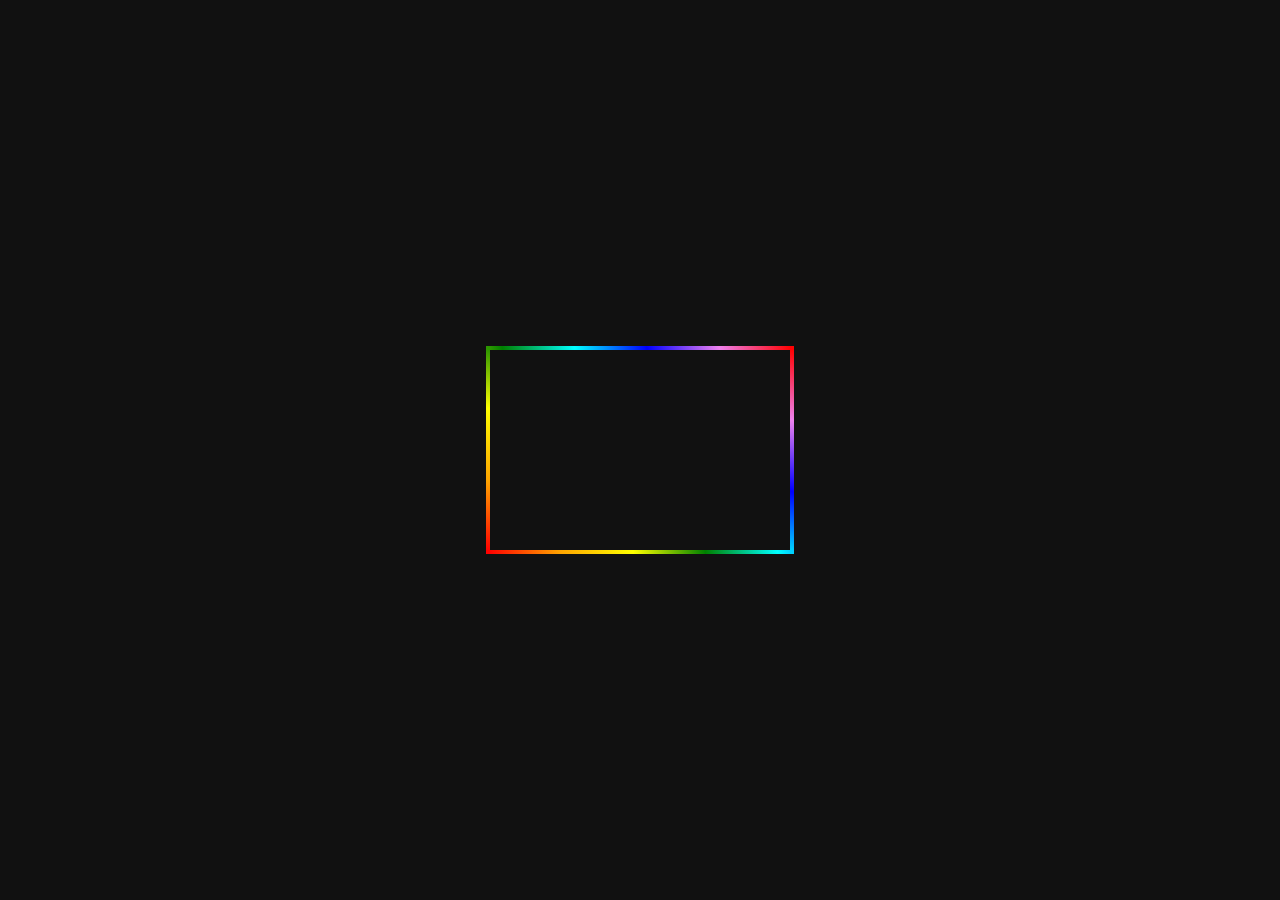
==== demo.html @ ffc2292b "personal-portfolio" ====
<!DOCTYPE html>
<html lang="en">
<head>
  <meta charset="UTF-8">
  <title>Simple RGB Border</title>
  <style>
    body {
      margin: 0;
      height: 100vh;
      background: #111;
      display: flex;
      justify-content: center;
      align-items: center;
    }

    .rgb-border {
      width: 300px;
      height: 200px;
      border: 4px solid;
      border-radius: 12px;
      background: transparent;
      border-image: linear-gradient(45deg,
        red, orange, yellow, green, cyan, blue, violet, red) 1;
      animation: borderAnimation 6s linear infinite;
    }

    @keyframes borderAnimation {
      0% {
        border-image-source: linear-gradient(45deg,
          red, orange, yellow, green, cyan, blue, violet, red);
      }
      100% {
        border-image-source: linear-gradient(405deg,
          red, orange, yellow, green, cyan, blue, violet, red);
      }
    }
  </style>
</head>
<body>
  <div class="rgb-border"></div>
</body>
</html>
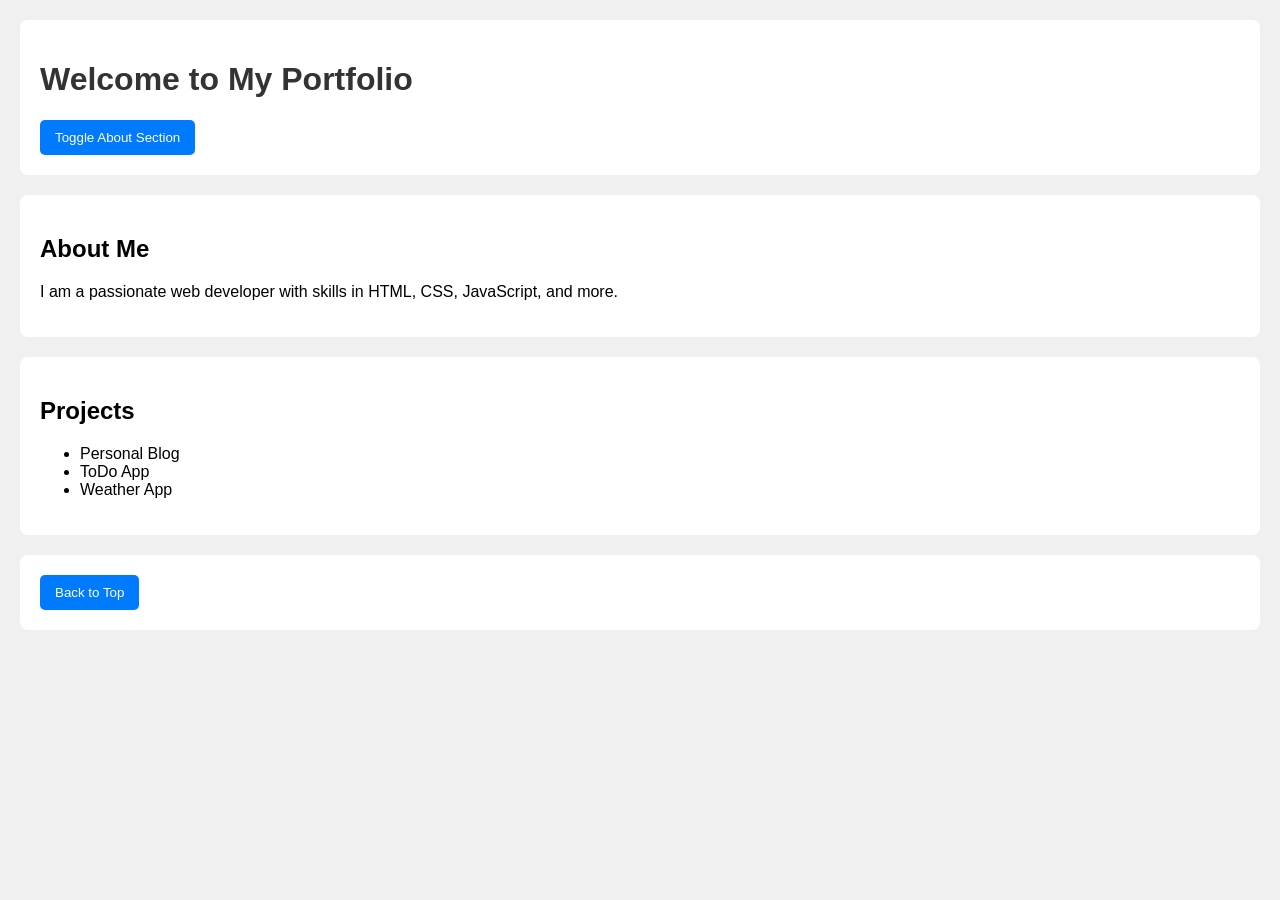
==== commit 26efc8ed: "add one button at end for back to top and change in margin" ====
--- a/demo.html
+++ b/demo.html
@@ -2,41 +2,88 @@
 <html lang="en">
 <head>
   <meta charset="UTF-8">
-  <title>Simple RGB Border</title>
+  <title>My Portfolio</title>
   <style>
     body {
-      margin: 0;
-      height: 100vh;
-      background: #111;
-      display: flex;
-      justify-content: center;
-      align-items: center;
-    }
+  font-family: Arial, sans-serif;
+  margin: 20px;
+  background-color: #f0f0f0;
+}
 
-    .rgb-border {
-      width: 300px;
-      height: 200px;
-      border: 4px solid;
-      border-radius: 12px;
-      background: transparent;
-      border-image: linear-gradient(45deg,
-        red, orange, yellow, green, cyan, blue, violet, red) 1;
-      animation: borderAnimation 6s linear infinite;
-    }
+header, section, footer {
+  margin-bottom: 20px;
+  background: #fff;
+  padding: 20px;
+  border-radius: 8px;
+}
 
-    @keyframes borderAnimation {
-      0% {
-        border-image-source: linear-gradient(45deg,
-          red, orange, yellow, green, cyan, blue, violet, red);
-      }
-      100% {
-        border-image-source: linear-gradient(405deg,
-          red, orange, yellow, green, cyan, blue, violet, red);
-      }
-    }
+#site-title {
+  color: #333;
+  transition: color 0.3s;
+}
+
+button {
+  padding: 10px 15px;
+  background-color: #007bff;
+  color: white;
+  border: none;
+  border-radius: 5px;
+  cursor: pointer;
+}
+
   </style>
+  <!-- Include jQuery CDN -->
+  <script src="https://code.jquery.com/jquery-3.6.0.min.js"></script>
 </head>
 <body>
-  <div class="rgb-border"></div>
+
+  <header>
+    <h1 id="site-title">Welcome to My Portfolio</h1>
+    <button id="toggle-about">Toggle About Section</button>
+  </header>
+
+  <section id="about">
+    <h2>About Me</h2>
+    <p>I am a passionate web developer with skills in HTML, CSS, JavaScript, and more.</p>
+  </section>
+
+  <section id="projects">
+    <h2>Projects</h2>
+    <ul>
+      <li>Personal Blog</li>
+      <li>ToDo App</li>
+      <li>Weather App</li>
+    </ul>
+  </section>
+
+  <footer>
+    <button id="back-to-top">Back to Top</button>
+  </footer>
+
+  <!-- jQuery Script -->
+  <script>
+    $(document).ready(function() {
+      // Toggle the About section
+      $('#toggle-about').click(function() {
+        $('#about').slideToggle(); // Smooth hide/show effect
+      });
+
+      // Smooth scroll to top
+      $('#back-to-top').click(function() {
+        $('html, body').animate({ scrollTop: 0 }, 'slow');
+      });
+
+      // Animate title on hover
+      $('#site-title').hover(
+        function() {
+          $(this).css('color', '#ff5722');
+        },
+        function() {
+          $(this).css('color', '#333');
+        }
+      );
+    });
+  </script>
+
 </body>
 </html>
